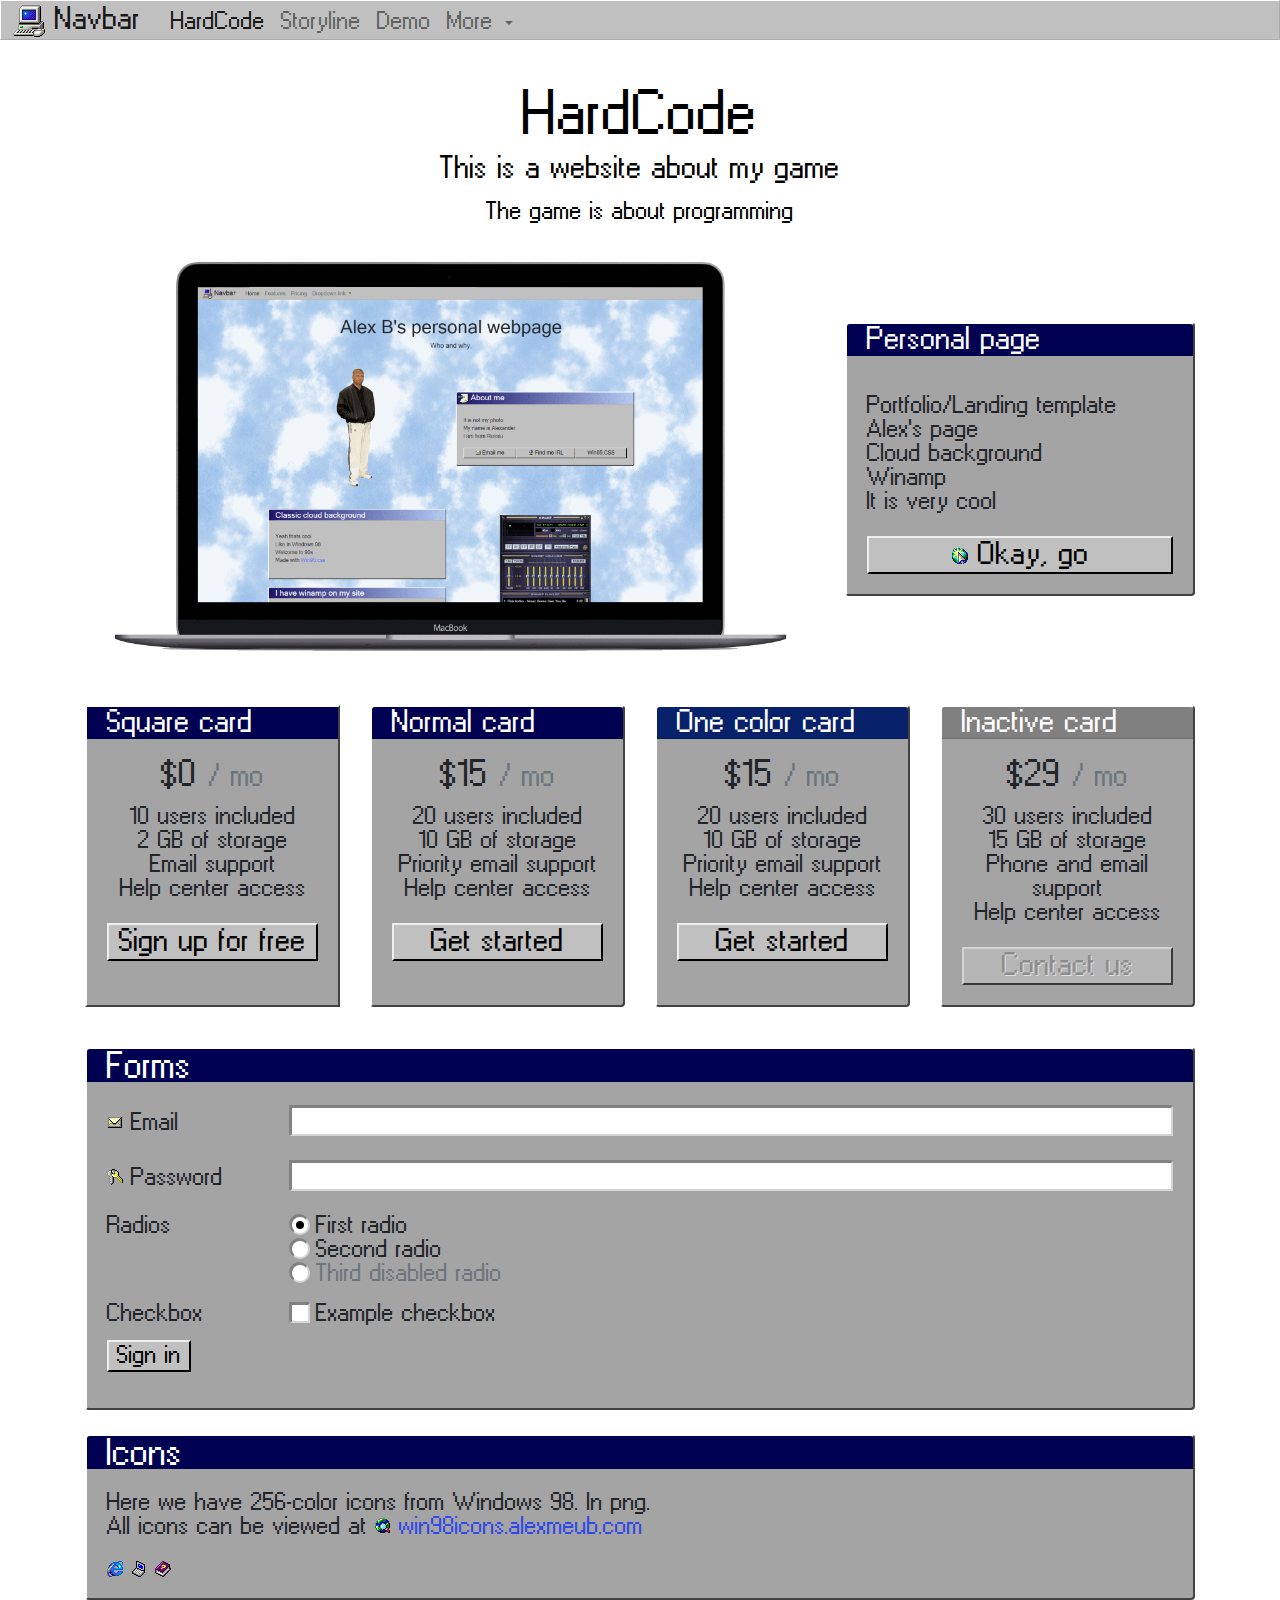
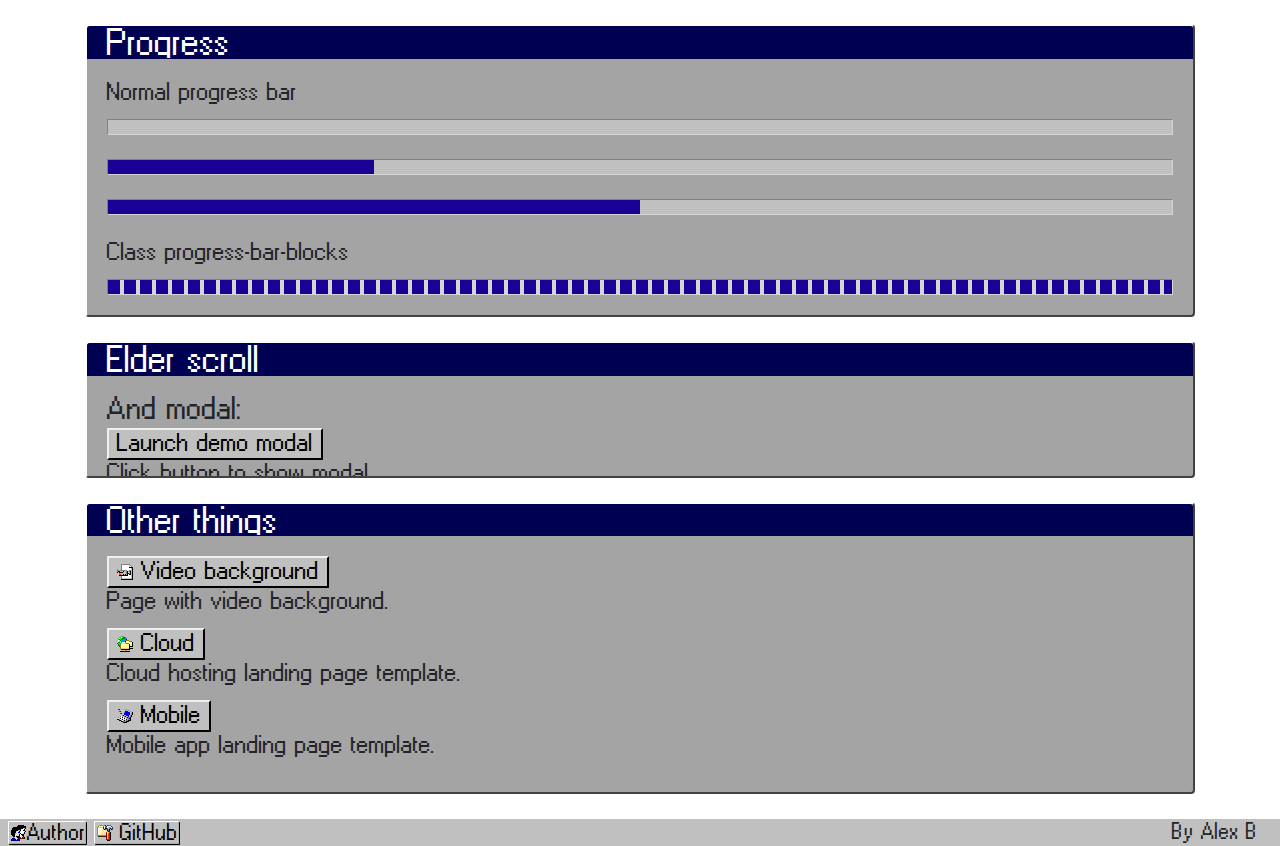
==== demo.html @ 15a9d3e6 "update" ====
<!DOCTYPE html>
<html lang="en" dir="ltr">

<head>
    <meta charset="utf-8">
    <title>HardCode</title>
    <meta name="viewport" content="width=device-width, minimum-scale=1.0" />
    <meta author="Alex B" />
    <meta property="og:image" content="assets/preview.png" />

    <link rel="shortcut icon" href="assets/icons/computer-3.png" type="image/png">

    <link rel="stylesheet" href="https://stackpath.bootstrapcdn.com/bootstrap/4.4.1/css/bootstrap.min.css" integrity="sha384-Vkoo8x4CGsO3+Hhxv8T/Q5PaXtkKtu6ug5TOeNV6gBiFeWPGFN9MuhOf23Q9Ifjh" crossorigin="anonymous">

    <link rel="stylesheet" type="text/css" href="assets/win95.css">


</head>

<body class="windows-scrollbar">

    <!-- Navbar -->
    <nav class="navbar navbar-expand-lg navbar-light navbar-95 ">
        <a class="navbar-brand" href="index.html">
            <img src="assets/icons/computer-3.png"> Navbar</a>
        <button class="navbar-toggler" type="button" data-toggle="collapse" data-target="#navbarNavDropdown" aria-controls="navbarNavDropdown" aria-expanded="false" aria-label="Toggle navigation">
            <span class="navbar-toggler-icon"></span>
        </button>
        <div class="collapse navbar-collapse" id="navbarNavDropdown">
            <ul class="navbar-nav">
                <li class="nav-item active">
                    <a class="nav-link" href="index.html">HardCode <span class="sr-only">(current)</span></a>
                </li>
                <li class="nav-item">
                    <a class="nav-link" href="#">Storyline</a>
                </li>
                <li class="nav-item">
                    <a class="nav-link" href="#">Demo</a>
                </li>
                <li class="nav-item dropdown">
                    <a class="nav-link dropdown-toggle" href="#" id="navbarDropdownMenuLink" role="button" data-toggle="dropdown" aria-haspopup="true" aria-expanded="false">
                        More
                    </a>
                    <div class="dropdown-menu" aria-labelledby="navbarDropdownMenuLink">
                        <a class="dropdown-item" href="#">About</a>
                        <a class="dropdown-item" href="#">Backend</a>
                        <a class="dropdown-item" href="#">Music</a>
                        <a class="dropdown-item" href="#">Contact</a>
                    </div>
                </li>
            </ul>
        </div>
    </nav>

    <!-- Header -->

    <div class="pricing-header px-3 py-3 pt-md-5 pb-md-4 mx-auto text-center">
        <h1 class="mb-3">HardCode</h1>
        <p class="lead">This is a website about my game</p>
        <p>The game is about programming</p>
    </div>

    <!-- Not header -->

    <div class="container">
        <div class="row mb-5">
            <div class="col-md-8 text-center">
                <img src="assets/macbook-mockup.png" class="img-fluid">
            </div>
            <div class="col-md-4 my-auto">
                <div class="card">
                    <div class="card-header">
                        <h5 class="my-0 font-weight-normal mb-1">Personal page</h5>
                    </div>
                    <div class="card-body">
                        <ul class="list-unstyled mt-3 mb-4">
                            <li>Portfolio/Landing template</li>
                            <li>Alex's page</li>
                            <li>Cloud background</li>
                            <li>Winamp</li>
                            <li>It is very cool</li>
                        </ul>
                        <a href="personal_page.html" class="btn btn-lg btn-block"><img src="assets/icons/internet_connection_wiz-5.png" class="icon-16"> Okay, go</a>
                    </div>
                </div>
            </div>
        </div>
    </div>

    <!-- Bootstrap cards -->

    <div class="container" id="page-content">
        <div class="card-deck mb-3 text-center">
            <div class="card square mb-4">
                <div class="card-header">
                    <h5 class="my-0 font-weight-normal mb-1">Square card</h5>
                </div>
                <div class="card-body">
                    <h1 class="card-title pricing-card-title">$0 <small class="text-muted">/ mo</small></h1>
                    <ul class="list-unstyled mt-3 mb-4">
                        <li>10 users included</li>
                        <li>2 GB of storage</li>
                        <li>Email support</li>
                        <li>Help center access</li>
                    </ul>
                    <button type="button" class="btn btn-lg btn-block btn-outline-primary">Sign up for free</button>
                </div>
            </div>
            <div class="card mb-4">
                <div class="card-header">
                    <h5 class="my-0 font-weight-normal mb-1">Normal card</h5>
                </div>
                <div class="card-body">
                    <h1 class="card-title pricing-card-title">$15 <small class="text-muted">/ mo</small></h1>
                    <ul class="list-unstyled mt-3 mb-4">
                        <li>20 users included</li>
                        <li>10 GB of storage</li>
                        <li>Priority email support</li>
                        <li>Help center access</li>
                    </ul>
                    <button type="button" class="btn btn-lg btn-block btn-primary">Get started</button>
                </div>
            </div>
            <div class="card w95 mb-4">
                <div class="card-header">
                    <h5 class="my-0 font-weight-normal mb-1"> One color card</h5>
                </div>
                <div class="card-body">
                    <h1 class="card-title pricing-card-title">$15 <small class="text-muted">/ mo</small></h1>
                    <ul class="list-unstyled mt-3 mb-4">
                        <li>20 users included</li>
                        <li>10 GB of storage</li>
                        <li>Priority email support</li>
                        <li>Help center access</li>
                    </ul>
                    <button type="button" class="btn btn-lg btn-block btn-primary">Get started</button>
                </div>
            </div>
            <div class="card mb-4">
                <div class="card-header header-inactive">
                    <h5 class="my-0 font-weight-normal mb-1">Inactive card</h5>
                </div>
                <div class="card-body">
                    <h1 class="card-title pricing-card-title">$29 <small class="text-muted">/ mo</small></h1>
                    <ul class="list-unstyled mt-3 mb-4">
                        <li>30 users included</li>
                        <li>15 GB of storage</li>
                        <li>Phone and email support</li>
                        <li>Help center access</li>
                    </ul>
                    <button type="button" class="btn btn-lg btn-block btn-primary" disabled>Contact us</button>
                </div>
            </div>
        </div>
    </div>

    <!-- Forms -->

    <div class="container">
        <div class="card mb-4">
            <div class="card-header">
                <h4 class="my-0 font-weight-normal">Forms</h4>
            </div>
            <div class="card-body">
                <form>
                    <div class="form-group row">
                        <label for="inputEmail3" class="col-sm-2 col-form-label"><img src="assets/icons/envelope_closed-1.png" class="icon-16-4"> Email</label>
                        <div class="col-sm-10">
                            <input type="email" class="form-95" id="inputEmail3">
                        </div>
                    </div>
                    <div class="form-group row">
                        <label for="inputPassword3" class="col-sm-2 col-form-label"><img src="assets/icons/keys-0.png" class="icon-16-4"> Password</label>
                        <div class="col-sm-10">
                            <input type="password" class="form-95" id="inputPassword3">
                        </div>
                    </div>
                    <fieldset class="form-group">
                        <div class="row">
                            <legend class="col-form-label col-sm-2 pt-0">Radios</legend>
                            <div class="col-sm-10">
                                <div class="form-check">
                                    <input class="form-check-input" type="radio" name="gridRadios" id="gridRadios1" value="option1" checked>
                                    <label class="form-check-label" for="gridRadios1">
                                        First radio
                                    </label>
                                </div>
                                <div class="form-check">
                                    <input class="form-check-input" type="radio" name="gridRadios" id="gridRadios2" value="option2">
                                    <label class="form-check-label" for="gridRadios2">
                                        Second radio
                                    </label>
                                </div>
                                <div class="form-check disabled">
                                    <input class="form-check-input" type="radio" name="gridRadios" id="gridRadios3" value="option3" disabled>
                                    <label class="form-check-label" for="gridRadios3">
                                        Third disabled radio
                                    </label>
                                </div>
                            </div>
                        </div>
                    </fieldset>
                    <div class="form-group row">
                        <div class="col-sm-2">Checkbox</div>
                        <div class="col-sm-10">
                            <div class="form-check">
                                <input class="form-check-input" type="checkbox" id="gridCheck1">
                                <label class="form-check-label" for="gridCheck1">
                                    Example checkbox
                                </label>
                            </div>
                        </div>
                    </div>
                    <div class="form-group row">
                        <div class="col-sm-10">
                            <button type="submit" class="btn btn-primary">Sign in</button>
                        </div>
                    </div>
                </form>
            </div>
        </div>
    </div>

    <!-- Icons -->

    <div class="container">
        <div class="card mb-4">
            <div class="card-header">
                <h4 class="my-0 font-weight-normal">Icons</h4>
            </div>
            <div class="card-body">
                <p>Here we have 256-color icons from Windows 98. In png. <br>
                    All icons can be viewed at <a href="https://win98icons.alexmeub.com/"> <img src="assets/icons/search_web-1.png" class="icon-16-4"> win98icons.alexmeub.com</a></p>
                <img src="assets/icons/msie1-4.png">
                <img src="assets/icons/laptop_small-0.png">
                <img src="assets/icons/help_book_cool-1.png">
            </div>
        </div>
    </div>

    <!-- Progress -->

    <div class="container">
        <div class="card mb-4">
            <div class="card-header">
                <h4 class="my-0 font-weight-normal">Progress</h4>
            </div>
            <div class="card-body">
                <p>Normal progress bar</p>
                <div class="progress card">
                    <div class="progress-bar" role="progressbar" aria-valuenow="0" aria-valuemin="0" aria-valuemax="100"></div>
                </div>
                <br>
                <div class="progress">
                    <div class="progress-bar" role="progressbar" style="width: 25%" aria-valuenow="25" aria-valuemin="0" aria-valuemax="100"></div>
                </div>
                <br>
                <div class="progress">
                    <div class="progress-bar " role="progressbar" style="width: 50%" aria-valuenow="50" aria-valuemin="0" aria-valuemax="100"></div>
                </div>
                <br>
                <p>Class progress-bar-blocks</p>
                <div class="progress">
                    <div class="progress-bar progress-bar-blocks" role="progressbar" style="width: 100%" aria-valuenow="100" aria-valuemin="0" aria-valuemax="100"></div>
                </div>
            </div>
        </div>
    </div>

    <div class="container">
        <div class="card mb-4">
            <div class="card-header">
                <h4 class="my-0 font-weight-normal">Elder scroll</h4>
            </div>
            <div class="card-body windows-scrollbar" style="overflow-y: scroll; height:100px;">
                <h5>And modal:</h5>
                <!-- Button trigger modal -->
                <button type="button" class="btn btn-primary" data-toggle="modal" data-target="#exampleModal">
                    Launch demo modal
                </button>
                <p>Click button to show modal.</p>
            </div>
        </div>
    </div>



    <!-- Modal -->
    <div class="modal fade" id="exampleModal" tabindex="-1" role="dialog" aria-labelledby="exampleModalLabel" aria-hidden="true">
        <div class="modal-dialog" role="document">
            <div class="modal-content">
                <div class="modal-header">
                    <h5 class="modal-title" id="exampleModalLabel">Modal title</h5>
                    <button type="button" class="btn" data-dismiss="modal" aria-label="Close">
                        <span aria-hidden="true">&times;</span>
                    </button>
                </div>
                <div class="modal-body">
                    <img src="assets/confused_travolta.gif" class="img-fluid">
                </div>
                <div class="modal-footer">
                    <button type="button" class="btn btn-primary" data-dismiss="modal">Close</button>
                    <button type="button" class="btn btn-primary">Save changes</button>
                </div>
            </div>
        </div>
    </div>

    <!-- OTHER-->
    <div class="container">
        <div class="card mb-4">
            <div class="card-header">
                <h4 class="my-0 font-weight-normal">Other things</h4>
            </div>
            <div class="card-body">
                
                <a class="btn btn-primary " href="video-background.html">
                    <img src="assets/icons/video_-0.png" class="icon-16"> Video background
                </a>
                <p>Page with video background.</p>
				
				<a class="btn btn-primary " href="cloud.html">
                    <img src="assets/icons/world_network_directories-1.png" class="icon-16"> Cloud
                </a>
                <p>Cloud hosting landing page template.</p>
				
				<a class="btn btn-primary " href="mobile.html">
                    <img src="assets/icons/laptop_infrared-2.png" class="icon-16"> Mobile
                </a>
                <p>Mobile app landing page template.</p>
				

            </div>
        </div>
    </div>



    <!-- Footer -->
    <footer class="taskbar">
        <div class="row" style="margin-right: 0px;">
            <div class="col-8">
                <a href="//alex-b.me" class="btn start-button"><img src="assets/icons/users-1.png" class="icon-16">Author</a>
                <a href="https://github.com/AlexBSoft/win95.css" class="btn start-button"><img src="assets/icons/directory_folder_options-5.png" class="icon-16"> GitHub</a>
            </div>
            <div class="col-4 time">By Alex B</div>
        </div>

    </footer>

    <!-- Scripts -->
    <script src="https://code.jquery.com/jquery-3.4.1.slim.min.js" integrity="sha384-J6qa4849blE2+poT4WnyKhv5vZF5SrPo0iEjwBvKU7imGFAV0wwj1yYfoRSJoZ+n" crossorigin="anonymous"></script>
    <script src="https://cdn.jsdelivr.net/npm/popper.js@1.16.0/dist/umd/popper.min.js" integrity="sha384-Q6E9RHvbIyZFJoft+2mJbHaEWldlvI9IOYy5n3zV9zzTtmI3UksdQRVvoxMfooAo" crossorigin="anonymous"></script>
    <script src="https://stackpath.bootstrapcdn.com/bootstrap/4.4.1/js/bootstrap.min.js" integrity="sha384-wfSDF2E50Y2D1uUdj0O3uMBJnjuUD4Ih7YwaYd1iqfktj0Uod8GCExl3Og8ifwB6" crossorigin="anonymous"></script>
</body>

</html>
---- assets/win95.css ----
/*

    WIN95.CSS
    https://github.com/AlexBSoft/win95.css
    Author: Alex B (alex-b.me)
    License: MIT

    Version: 1.2.0
    06.12.2020

*/
html {
  position: relative;
  min-height: 100%;
}

/* 

Choosing a custom font

*/

@font-face {
    font-family: "RetroWin98";
    src: url("RetroWin98.woff") format("woff"),
         url("RetroWin98.woff2") format("woff2");
}
/*

Body styles

*/
body {
    /* font-family: "MS Sans Serif",Tahoma,Verdana,Segoe,sans-serif;  */
    font-family: "RetroWin98";
    
    background: rgb(255, 255, 255);
    color: rgb(0, 0, 0);
    padding-bottom: 28px;
}


/*

Link color

*/
a {
    color:#2d49eb;
    
}

/*

Header

*/
header {
  position: relative;
  background-color: black;
  height: 100vh;
  min-height: 25rem;
  width: 100%;
  overflow: hidden;
}
header video {
  position: absolute;
  top: 50%;
  left: 50%;
  min-width: 100%;
  min-height: 100%;
  width: auto;
  height: auto;
  z-index: 0;
  -ms-transform: translateX(-50%) translateY(-50%);
  -moz-transform: translateX(-50%) translateY(-50%);
  -webkit-transform: translateX(-50%) translateY(-50%);
  transform: translateX(-50%) translateY(-50%);
}
header .container {
  position: relative;
  z-index: 2;
}

.bg-cloud{
    background: url(clouds2.jpg) repeat-x;
    color:#212529;
    height: 100%;
}
.container-other {
    overflow: hidden;
  }
  
.sliding-background {
    background: url("scrolling-background.png") repeat-x;
    height: 512px;
    width: 5076px;
    animation: slide 60s linear infinite;

}

@keyframes slide {
    0% {
      transform: translate3d(0, 0, 0);
    }
    100% {
      transform: translate3d(-1692px, 0, 0); /* The image width */
    }
}



/*

Scrollbar (only chrome & safari)

*/
::-webkit-scrollbar {
  width: 12px;
}
::-webkit-scrollbar-button:end:increment,::-webkit-scrollbar-button:start:decrement {
    display: block
}
::-webkit-scrollbar-button:vertical:end:decrement,::-webkit-scrollbar-button:vertical:start:increment {
    display: none
}
::-webkit-scrollbar-button:vertical:increment {
    width: 18px;
    background: silver url(combo.png) no-repeat 50%;
    height: 18px;
    margin: 1px 1px 1px 10px;
    -webkit-transform: rotateX(-90deg);
    transform: rotateX(-90deg);
    -webkit-transform: rotateY(-90deg);
    transform: rotateY(-90deg);
    border: 1px outset #fff;
    border-shadow: 1px 1px #000;
}
::-webkit-scrollbar-button:vertical:decrement {
    width: 11px;
    background: silver url(comboup.png) no-repeat 50%;
    height: 16px;
    margin: 1px 1px 1px 10px;
    transform: rotateX(180deg);
    -webkit-transform: rotateY(180deg);
    border: 1px outset #fff;
    border-shadow: 1px 1px #000
}
::-webkit-scrollbar-track{
    background-image: url(background.bmp)
}
::-webkit-scrollbar-thumb:vertical {
    border: 1px outset #fff;
    border-shadow: 1px 1px #000;
    height: 40px;
    background-color: silver
}
::-webkit-scrollbar-corner:vertical {
    background-color: #000
}
:-webkit-scrollbar-button:start:decrement,::-webkit-scrollbar-button:end:increment {
    display: block
}
::-webkit-scrollbar-button:horizontal:end:decrement,::-webkit-scrollbar-button:horizontal:start:increment {
    display: none
}
::-webkit-scrollbar-button:horizontal:increment {
    background: silver url(comboright.png) no-repeat 50%;
    -webkit-transform: rotateX(-90deg);
    transform: rotateX(-90deg);
    -webkit-transform: rotateY(-90deg);
    transform: rotateY(-90deg)
}
::-webkit-scrollbar-button:horizontal:decrement,::-webkit-scrollbar-button:horizontal:increment {
    width: 18px;
    height: 18px;
    margin: 1px 1px 1px 10px;
    border: 1px outset #fff;
    border-shadow: 1px 1px #000
}
::-webkit-scrollbar-button:horizontal:decrement {
    background: silver url(comboleft.png) no-repeat 50%;
    transform: rotateX(180deg);
    -webkit-transform: rotateY(180deg)
}
::-webkit-scrollbar-track-piece {
    margin: 1px;
}
::-webkit-scrollbar-thumb:horizontal {
    border: 1px outset #fff;
    border-shadow: 1px 1px #000;
    height: 40px;
    background-color: silver
}

/*

    Button styles

*/
.btn{
    border-width: 2px;
    border-style: outset;
    border-color: buttonface;
    border-right-color: #424242;
    border-bottom-color: #424242;
    background: silver;
    color: black;
    padding: 0 0 4px;
    border-radius: 1px;

}
.btn:hover {
    border: 2px inset #fff;
    background: silver;
    color: #424242;
    box-shadow: -1px -1px #000;
}
.btn:focus {
    border: 2px inset #fff !important;
    background: silver;
    color: #424242;
    box-shadow: -1px -1px #000 !important;
    outline: 0 !important;
    background: url(background.bmp);
}
.btn:active {
    border: 2px inset #fff !important;
    color: #424242;
    box-shadow: -1px -1px #000 !important;
    outline: 0 !important;
    background: url(background.bmp);
}

.btn-primary{
    padding-left: 8px;
    padding-right: 8px;
}
button:focus{
    outline: 1px dotted;
}
.btn.disabled,.btn:disabled{
    cursor: default;
    background-color: silver;
    border-style: outset;
    border-color: buttonface;
    border-right-color: #424242;
    border-bottom-color: #424242;
    color: grey;
    text-shadow: 1px 1px #fff;
}

/*

CARDS

*/
.card{
    border: solid;
    border-width: 2px;
    border-bottom-color: #424242;
    border-right-color: #424242;
    border-left-color: #fff;
    border-top-color: #fff;
    background: rgb(164, 164, 164);
    color:#212529;
    
}
.card.square{
    border-radius: 0px;
}
.card.square .card-header{
    border-radius: 0px;
}
.card.w95 .card-header{
    background: #08216b;

    
    /* OR #000082 is better?*/
}
.card-header{
    /* background: -webkit-linear-gradient(left,#08216b,#a5cef7); */
    background: rgb(0, 0, 82);
    color: #fff;
    display: block;
    white-space: nowrap;
    overflow: hidden;
    text-overflow: ellipsis;
    padding-top: 2px;
    padding-bottom: 1px;
    text-align: left;
    
}
.card-header.icon{
    padding-left: 4px;
}
.header-inactive{
    background: gray !important;
}
.card-title{
    font-size: x-large;
    
}

/*

LIST GROUPS

*/
.list-group{
    border: solid;
    border-width: 2px;
    border-bottom-color: #424242;
    border-right-color: #424242;
    border-left-color: #fff;
    border-top-color: #fff;
    background: silver;
    color:#212529;
}
.list-group-item{
    position: relative;
    display: block;
    background: transparent;
    color: #212529;
}
.list-group-item-primary{
    color: white;
    background: -webkit-linear-gradient(left,#08216b,#a5cef7);
}
.list-group-item-action:hover {
    color: #08216b;
}

/*

NAVBAR

*/
.navbar-95{
    
    background: silver;
    margin: 0;
    border: 1px outset #fff;
    min-height: 40px;
    padding: 0 6px;
    color:#212529;
}

.navbar-brand{
    color:#212529;
    padding: 0 6px;
}
.nav-link{
    text-decoration: none;
    display: inline-block;
    padding: 0 9px;
    color:#212529;
}
.dropdown-menu{
    display: none;
    min-width: 119px;
    padding: 0 0 2px;
    margin-left: 12px;
    font-size: 12px;
    list-style-type: none;
    background: silver;
    border: 1.8px outset #fff;
    border-radius: 0;
    -webkit-box-shadow: 1.5px 1.5px #000;
    box-shadow: 1.5px 1.5px #000;
}
.dropdown-item{
    padding: 1px 0 1px 2px;
}
.dropdown-item:hover{
    color:#08216b;
}
.navbar-light .navbar-toggler.collapsed .navbar-toggler-icon {
    width: 32px;
    background: url(icons/directory_closed_cool-5.png);
}
.navbar-light .navbar-toggler .navbar-toggler-icon {
    width: 32px;
    background: url(icons/directory_open_cool-5.png);
}
.navbar-toggler{
    width: auto;
}
/*

FOOTER

*/
.taskbar{
    cursor: default;
    background-color: silver;
    margin: 16px 0 0 0;
    padding: 0 8px;
    position: static;
    bottom: 0;
    border-top: 2px outset #fff;
    z-index: 228;
    width: 100%;
    margin-right: 0px;
    position: absolute;
    bottom: 0;
}
.taskbar .start-button {
    cursor: default;
    display: inline-block;
    border: 1px outset #fff;
    padding: 0 0 0 2px;
    box-shadow: 1px 1px #000;
    margin-bottom: 2px;
    font-size: 14px;
}
.taskbar .time {
    color:#212529;
    margin-top: 2px;
   
    text-align: right;
    font-size: 14px;
    margin-right: 0px;
}
#page-content {
    flex: 1 0 auto;
}
/*

ICONS

*/
.icon-16{
    margin-bottom:2px;
    max-height: 16px;
}
.icon-16-4{
    margin-bottom:4px;
    max-height: 16px;
}
/*

FORMS

*/
.form-95 {
    width: 100%;
    border: 2px inset #d5d5d5;
    color: #424242;
    background: #fff;
    box-shadow: -1px -1px 0 0 #828282;
    margin-top: 4px;
    padding-left:2px;
}
.bootstrap-select,
textarea:focus, 
textarea.form-control:focus, 
input.form-control:focus, 
input[type=text]:focus, 
input[type=password]:focus, 
input[type=email]:focus, 
input[type=number]:focus, 
[type=text].form-control:focus, 
[type=password].form-control:focus, 
[type=email].form-control:focus, 
[type=tel].form-control:focus, 
[contenteditable].form-control:focus {
    outline: 0 !important;
}
input[type="radio"],input[type="checkbox"] {
  position: absolute;
  left: -9999px;
}

.form-check-label::before, .form-check-label::after {
  content: '';
  position: absolute;
  top: 0;
  left: 0;
}
.form-check-label{
    margin-left: 6px;
}


input[type="radio"] + .form-check-label::before,
input[type="radio"] + .form-check-label::after {
  border-radius: 50%;
}

.form-check-label::before {
    height: 20px;
    width:20px;
    top: 3px;
    padding-right: 2px;
    border: 2px inset #d5d5d5;
    background: white;
    box-shadow: -1px -1px 0 0 #828282;
}
input[type="radio"] + .form-check-label::after {
  display: none;
  width: 8px;
  height: 8px;
  margin: 6px;
  top: 3px;
  background: black;
}
input[type="checkbox"] + .form-check-label::after {
    display: none;
    background-image: url("data:image/svg+xml,%3csvg xmlns='http://www.w3.org/2000/svg' viewBox='0 0 8 8'%3e%3cpath fill='%23000' d='M6.564.75l-3.59 3.612-1.538-1.55L0 4.26 2.974 7.25 8 2.193z'/%3e%3c/svg%3e");
    width: 12px;
    height: 12px;
    margin: 4px;  
    top: 3px;
}
input:checked + .form-check-label::after {
  display: block;
}
/*

Progress bar

*/
.progress{
    height: 1rem;
    overflow: hidden;
    font-size: .75rem;
    background-color: silver;
    border-radius: 0rem;
    border: 1px inset #d5d5d5;
    color: #424242;
}
.progress-bar{
    display: -webkit-box;
    display: -ms-flexbox;
    display: flex;
    -webkit-box-orient: vertical;
    -webkit-box-direction: normal;
    -ms-flex-direction: column;
    flex-direction: column;
    -webkit-box-pack: center;
    -ms-flex-pack: center;
    justify-content: center;
    color: #fff;
    text-align: center;
    background-color: #1a0094;
    transition: width .6s ease;
}
.progress-bar-blocks{
    background-image: linear-gradient(90deg,transparent 75%,#d5d5d5 25%);
    background-size: 1rem 1rem;
}

/*

TABS

*/
.tab-content {
    background: silver;
    border: solid;
    border-width: 2px;
    border-bottom-color: #424242;
    border-right-color: #424242;
    border-left-color: #fff;
    border-top-color: silver;
    padding: 1rem 1.4rem;
}
.nav-tabs {
    border-bottom: 2px solid white;
}
.nav-tabs .nav-item {
    position: relative;
    margin-bottom: 0;
    background: #c0c0c0;
    color: black;
    border-top-left-radius: 4px;
    border-top-right-radius: 4px;
    border-right: 1px solid #5A5A5A;
    box-sizing: border-box;
}
.nav-tabs .nav-item .nav-link {
    color: black;
    padding: .2rem 1.8rem;
    box-sizing: border-box;
    transform: none;
}
.nav-tabs .nav-item .nav-link.active {
    position: relative;
    background: #c0c0c0;
}
.nav-tabs .nav-item:not(:first-child) .nav-link.active {
    border-left: 1px solid #5A5A5A;
}
.nav-tabs .nav-item:first-child{
    border-left: 2px solid white;
}
.nav-tabs .nav-item .nav-link.active:after {
    content: '';
    display: block;
    width: 100%;
    height: 2px;
    position: absolute;
    left: 0;
    bottom: -2px;
    background: #c0c0c0;
}
.nav-tabs .nav-link {
    border: 0;
    padding: 1rem 1rem;
}

/*

MODAL
TODO: make it draggable;

*/
.modal-content{
    box-shadow: 1px 1px 0 0 #424242;
    border: 1px solid #fff;
    border-right-color: #848484;
    border-bottom-color: #848484;
    background: silver;
    padding: 2px;
}
.modal-header{
    height: 32px;
    background: -webkit-linear-gradient(left,#08216b,#a5cef7)!important;
    color:white;
    padding-top: 0px;
    padding-bottom: 0px;
    padding-left: 6px;
    padding-right: 6px;
}
.modal-header .btn{
    margin-top: 5px;
    padding-bottom: 10px;
    height: 22px;
    width: 22px;
}
.modal-header .btn span{
    position: absolute;
    top: 6px;
    right: 14px;
}
.modal-title{
    padding-top: 2px;
    padding-bottom: 1px;
}
.modal-footer{
    padding: 6px;
}

/*

TABLES

*/
.table{
    background: white;
    border-color: #c0c0c0;
}
.table-bordered{
    border: 1px solid #c0c0c0;
}
.table-bordered td, .table-bordered th {
    border: 1px solid #c0c0c0;
}
.table td, .table th {
    padding: .75rem;
    vertical-align: top;
    border-top: 1px solid #c0c0c0;
}
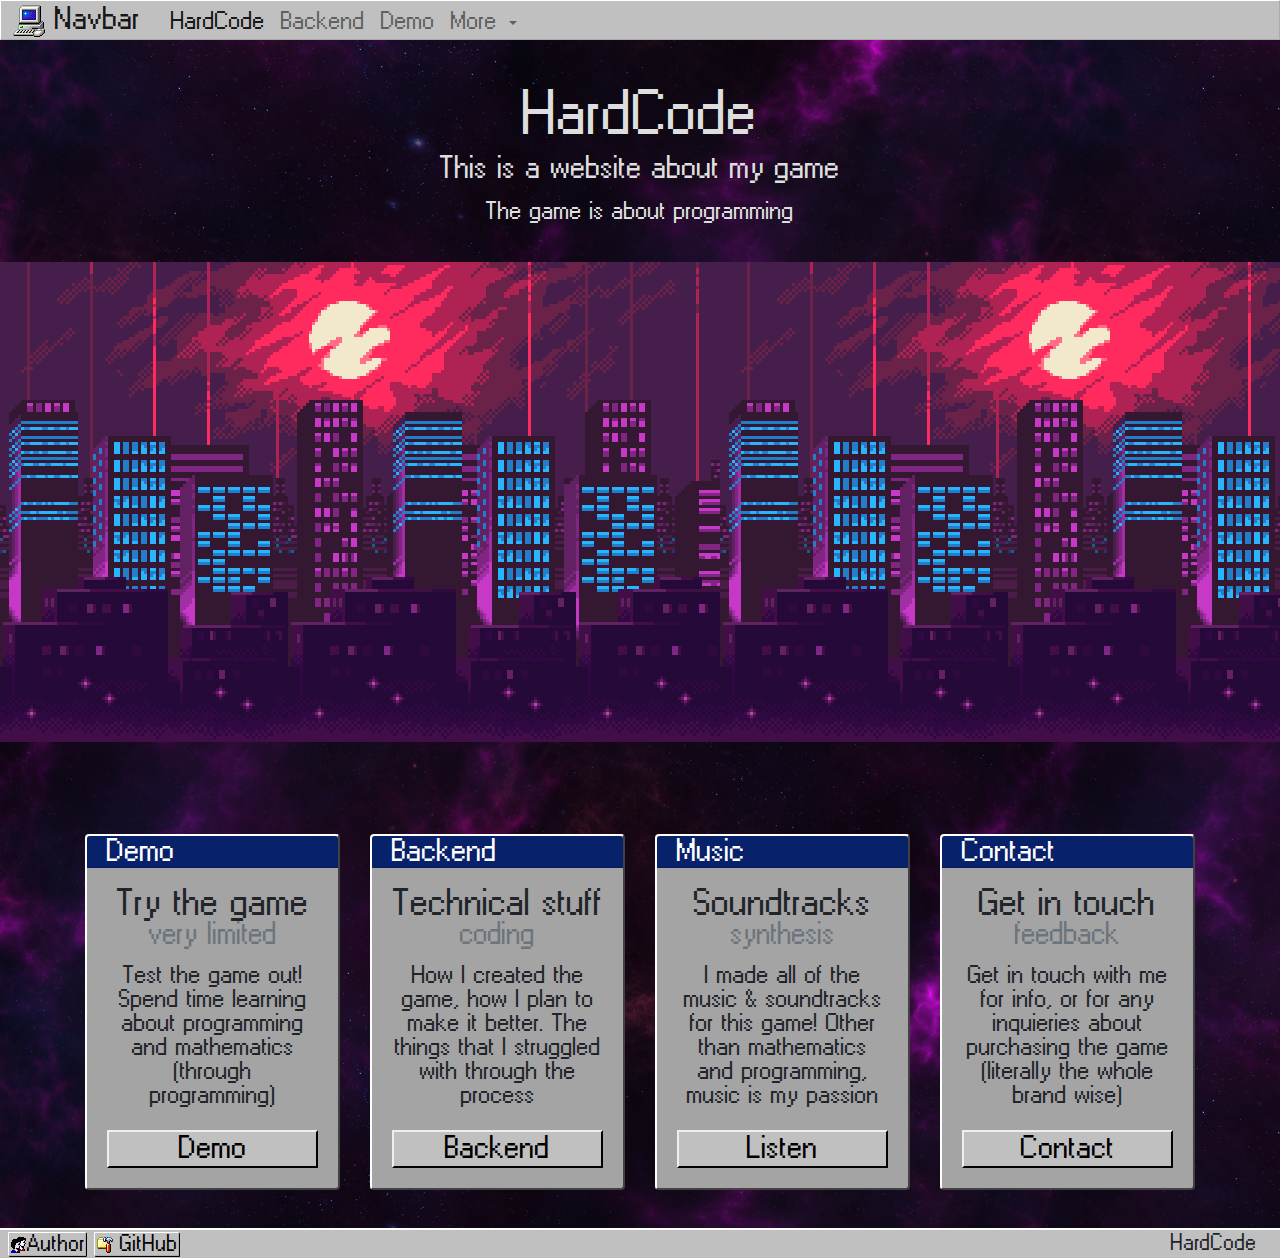
==== commit 5082a29e: "Push" ====
--- a/demo.html
+++ b/demo.html
@@ -5,7 +5,7 @@
     <meta charset="utf-8">
     <title>HardCode</title>
     <meta name="viewport" content="width=device-width, minimum-scale=1.0" />
-    <meta author="Alex B" />
+    <meta author="Mathew Migliore" />
     <meta property="og:image" content="assets/preview.png" />
 
     <link rel="shortcut icon" href="assets/icons/computer-3.png" type="image/png">
@@ -14,10 +14,9 @@
 
     <link rel="stylesheet" type="text/css" href="assets/win95.css">
 
-
 </head>
 
-<body class="windows-scrollbar">
+<body class="windows-scrollbar bg-nebula">
 
     <!-- Navbar -->
     <nav class="navbar navbar-expand-lg navbar-light navbar-95 ">
@@ -32,318 +31,125 @@
                     <a class="nav-link" href="index.html">HardCode <span class="sr-only">(current)</span></a>
                 </li>
                 <li class="nav-item">
-                    <a class="nav-link" href="#">Storyline</a>
+                    <a class="nav-link" href="backend.html">Backend</a>
                 </li>
                 <li class="nav-item">
-                    <a class="nav-link" href="#">Demo</a>
+                    <a class="nav-link" href="demo.html">Demo</a>
                 </li>
                 <li class="nav-item dropdown">
                     <a class="nav-link dropdown-toggle" href="#" id="navbarDropdownMenuLink" role="button" data-toggle="dropdown" aria-haspopup="true" aria-expanded="false">
                         More
                     </a>
                     <div class="dropdown-menu" aria-labelledby="navbarDropdownMenuLink">
-                        <a class="dropdown-item" href="#">About</a>
-                        <a class="dropdown-item" href="#">Backend</a>
-                        <a class="dropdown-item" href="#">Music</a>
-                        <a class="dropdown-item" href="#">Contact</a>
+                        <a class="dropdown-item" href="about.html">About</a>
+                        <a class="dropdown-item" href="storyline.html">Storyline</a>
+                        <a class="dropdown-item" href="soundtracks.html">Music</a>
+                        <a class="dropdown-item" href="contact.html">Contact</a>
                     </div>
                 </li>
             </ul>
         </div>
     </nav>
+    
 
     <!-- Header -->
 
-    <div class="pricing-header px-3 py-3 pt-md-5 pb-md-4 mx-auto text-center">
+    <div class="hardcode-header px-3 py-3 pt-md-5 pb-md-4 mx-auto text-center">
         <h1 class="mb-3">HardCode</h1>
         <p class="lead">This is a website about my game</p>
         <p>The game is about programming</p>
     </div>
-
+    <div class="container-other">
+        <div class="sliding-background"></div>
+    </div>
     <!-- Not header -->
 
-    <div class="container">
-        <div class="row mb-5">
-            <div class="col-md-8 text-center">
-                <img src="assets/macbook-mockup.png" class="img-fluid">
-            </div>
-            <div class="col-md-4 my-auto">
-                <div class="card">
-                    <div class="card-header">
-                        <h5 class="my-0 font-weight-normal mb-1">Personal page</h5>
-                    </div>
-                    <div class="card-body">
-                        <ul class="list-unstyled mt-3 mb-4">
-                            <li>Portfolio/Landing template</li>
-                            <li>Alex's page</li>
-                            <li>Cloud background</li>
-                            <li>Winamp</li>
-                            <li>It is very cool</li>
-                        </ul>
-                        <a href="personal_page.html" class="btn btn-lg btn-block"><img src="assets/icons/internet_connection_wiz-5.png" class="icon-16"> Okay, go</a>
-                    </div>
-                </div>
-            </div>
-        </div>
-    </div>
 
     <!-- Bootstrap cards -->
 
-    <div class="container" id="page-content">
-        <div class="card-deck mb-3 text-center">
-            <div class="card square mb-4">
+    <div class="container " id="page-content">
+        <div class="card-deck mt-3 mb-3 text-center">
+
+            <div class="card w95 mb-4">
                 <div class="card-header">
-                    <h5 class="my-0 font-weight-normal mb-1">Square card</h5>
+                    <h5 class="my-0 font-weight-normal mb-1">Demo</h5>
                 </div>
                 <div class="card-body">
-                    <h1 class="card-title pricing-card-title">$0 <small class="text-muted">/ mo</small></h1>
+                    <h1 class="card-title pricing-card-title">Try the game <small class="text-muted">very limited</small></h1>
                     <ul class="list-unstyled mt-3 mb-4">
-                        <li>10 users included</li>
-                        <li>2 GB of storage</li>
-                        <li>Email support</li>
-                        <li>Help center access</li>
+                        <p>
+                            Test the game out! Spend time learning about programming
+                            and mathematics (through programming)
+                        </p>
                     </ul>
-                    <button type="button" class="btn btn-lg btn-block btn-outline-primary">Sign up for free</button>
+                    <a href="storyline.html" class="btn btn-lg btn-block btn-primary">Demo</a>
                 </div>
             </div>
-            <div class="card mb-4">
+
+            <div class="card w95 mb-4">
                 <div class="card-header">
-                    <h5 class="my-0 font-weight-normal mb-1">Normal card</h5>
+                    <h5 class="my-0 font-weight-normal mb-1">Backend</h5>
                 </div>
                 <div class="card-body">
-                    <h1 class="card-title pricing-card-title">$15 <small class="text-muted">/ mo</small></h1>
+                    <h1 class="card-title pricing-card-title">Technical stuff <small class="text-muted">coding</small></h1>
                     <ul class="list-unstyled mt-3 mb-4">
-                        <li>20 users included</li>
-                        <li>10 GB of storage</li>
-                        <li>Priority email support</li>
-                        <li>Help center access</li>
+                        <p>
+                            How I created the game, how I plan to make it better.
+                            The things that I struggled with through the process
+                        </p>
                     </ul>
-                    <button type="button" class="btn btn-lg btn-block btn-primary">Get started</button>
+                    <a href="backend.html" class="btn btn-lg btn-block btn-primary">Backend</a>
                 </div>
             </div>
+
+
             <div class="card w95 mb-4">
                 <div class="card-header">
-                    <h5 class="my-0 font-weight-normal mb-1"> One color card</h5>
+                    <h5 class="my-0 font-weight-normal mb-1">Music</h5>
                 </div>
                 <div class="card-body">
-                    <h1 class="card-title pricing-card-title">$15 <small class="text-muted">/ mo</small></h1>
+                    <h1 class="card-title pricing-card-title">Soundtracks <small class="text-muted">synthesis</small></h1>
                     <ul class="list-unstyled mt-3 mb-4">
-                        <li>20 users included</li>
-                        <li>10 GB of storage</li>
-                        <li>Priority email support</li>
-                        <li>Help center access</li>
+                        <p>
+                            I made all of the music & soundtracks for this game! 
+                            Other than mathematics and programming, music is my passion
+                        </p>
                     </ul>
-                    <button type="button" class="btn btn-lg btn-block btn-primary">Get started</button>
+                    <a href="soundtracks.html" class="btn btn-lg btn-block btn-primary">Listen</a>
                 </div>
             </div>
-            <div class="card mb-4">
-                <div class="card-header header-inactive">
-                    <h5 class="my-0 font-weight-normal mb-1">Inactive card</h5>
+
+
+            <div class="card w95 mb-4">
+                <div class="card-header">
+                    <h5 class="my-0 font-weight-normal mb-1">Contact</h5>
                 </div>
                 <div class="card-body">
-                    <h1 class="card-title pricing-card-title">$29 <small class="text-muted">/ mo</small></h1>
+                    <h1 class="card-title pricing-card-title">Get in touch <small class="text-muted">feedback</small></h1>
                     <ul class="list-unstyled mt-3 mb-4">
-                        <li>30 users included</li>
-                        <li>15 GB of storage</li>
-                        <li>Phone and email support</li>
-                        <li>Help center access</li>
+                        <p>
+                            Get in touch with me for info, or for any
+                            inquieries about purchasing the game 
+                            (literally the whole brand wise) <br>
+                        </p>
                     </ul>
-                    <button type="button" class="btn btn-lg btn-block btn-primary" disabled>Contact us</button>
+                    <a href="contact.html" class="btn btn-lg btn-block btn-primary">Contact</a>
                 </div>
             </div>
-        </div>
-    </div>
-
-    <!-- Forms -->
-
-    <div class="container">
-        <div class="card mb-4">
-            <div class="card-header">
-                <h4 class="my-0 font-weight-normal">Forms</h4>
-            </div>
-            <div class="card-body">
-                <form>
-                    <div class="form-group row">
-                        <label for="inputEmail3" class="col-sm-2 col-form-label"><img src="assets/icons/envelope_closed-1.png" class="icon-16-4"> Email</label>
-                        <div class="col-sm-10">
-                            <input type="email" class="form-95" id="inputEmail3">
-                        </div>
-                    </div>
-                    <div class="form-group row">
-                        <label for="inputPassword3" class="col-sm-2 col-form-label"><img src="assets/icons/keys-0.png" class="icon-16-4"> Password</label>
-                        <div class="col-sm-10">
-                            <input type="password" class="form-95" id="inputPassword3">
-                        </div>
-                    </div>
-                    <fieldset class="form-group">
-                        <div class="row">
-                            <legend class="col-form-label col-sm-2 pt-0">Radios</legend>
-                            <div class="col-sm-10">
-                                <div class="form-check">
-                                    <input class="form-check-input" type="radio" name="gridRadios" id="gridRadios1" value="option1" checked>
-                                    <label class="form-check-label" for="gridRadios1">
-                                        First radio
-                                    </label>
-                                </div>
-                                <div class="form-check">
-                                    <input class="form-check-input" type="radio" name="gridRadios" id="gridRadios2" value="option2">
-                                    <label class="form-check-label" for="gridRadios2">
-                                        Second radio
-                                    </label>
-                                </div>
-                                <div class="form-check disabled">
-                                    <input class="form-check-input" type="radio" name="gridRadios" id="gridRadios3" value="option3" disabled>
-                                    <label class="form-check-label" for="gridRadios3">
-                                        Third disabled radio
-                                    </label>
-                                </div>
-                            </div>
-                        </div>
-                    </fieldset>
-                    <div class="form-group row">
-                        <div class="col-sm-2">Checkbox</div>
-                        <div class="col-sm-10">
-                            <div class="form-check">
-                                <input class="form-check-input" type="checkbox" id="gridCheck1">
-                                <label class="form-check-label" for="gridCheck1">
-                                    Example checkbox
-                                </label>
-                            </div>
-                        </div>
-                    </div>
-                    <div class="form-group row">
-                        <div class="col-sm-10">
-                            <button type="submit" class="btn btn-primary">Sign in</button>
-                        </div>
-                    </div>
-                </form>
-            </div>
-        </div>
-    </div>
-
-    <!-- Icons -->
-
-    <div class="container">
-        <div class="card mb-4">
-            <div class="card-header">
-                <h4 class="my-0 font-weight-normal">Icons</h4>
-            </div>
-            <div class="card-body">
-                <p>Here we have 256-color icons from Windows 98. In png. <br>
-                    All icons can be viewed at <a href="https://win98icons.alexmeub.com/"> <img src="assets/icons/search_web-1.png" class="icon-16-4"> win98icons.alexmeub.com</a></p>
-                <img src="assets/icons/msie1-4.png">
-                <img src="assets/icons/laptop_small-0.png">
-                <img src="assets/icons/help_book_cool-1.png">
-            </div>
-        </div>
-    </div>
-
-    <!-- Progress -->
-
-    <div class="container">
-        <div class="card mb-4">
-            <div class="card-header">
-                <h4 class="my-0 font-weight-normal">Progress</h4>
-            </div>
-            <div class="card-body">
-                <p>Normal progress bar</p>
-                <div class="progress card">
-                    <div class="progress-bar" role="progressbar" aria-valuenow="0" aria-valuemin="0" aria-valuemax="100"></div>
-                </div>
-                <br>
-                <div class="progress">
-                    <div class="progress-bar" role="progressbar" style="width: 25%" aria-valuenow="25" aria-valuemin="0" aria-valuemax="100"></div>
-                </div>
-                <br>
-                <div class="progress">
-                    <div class="progress-bar " role="progressbar" style="width: 50%" aria-valuenow="50" aria-valuemin="0" aria-valuemax="100"></div>
-                </div>
-                <br>
-                <p>Class progress-bar-blocks</p>
-                <div class="progress">
-                    <div class="progress-bar progress-bar-blocks" role="progressbar" style="width: 100%" aria-valuenow="100" aria-valuemin="0" aria-valuemax="100"></div>
-                </div>
-            </div>
-        </div>
-    </div>
-
-    <div class="container">
-        <div class="card mb-4">
-            <div class="card-header">
-                <h4 class="my-0 font-weight-normal">Elder scroll</h4>
-            </div>
-            <div class="card-body windows-scrollbar" style="overflow-y: scroll; height:100px;">
-                <h5>And modal:</h5>
-                <!-- Button trigger modal -->
-                <button type="button" class="btn btn-primary" data-toggle="modal" data-target="#exampleModal">
-                    Launch demo modal
-                </button>
-                <p>Click button to show modal.</p>
-            </div>
-        </div>
-    </div>
 
 
 
-    <!-- Modal -->
-    <div class="modal fade" id="exampleModal" tabindex="-1" role="dialog" aria-labelledby="exampleModalLabel" aria-hidden="true">
-        <div class="modal-dialog" role="document">
-            <div class="modal-content">
-                <div class="modal-header">
-                    <h5 class="modal-title" id="exampleModalLabel">Modal title</h5>
-                    <button type="button" class="btn" data-dismiss="modal" aria-label="Close">
-                        <span aria-hidden="true">&times;</span>
-                    </button>
-                </div>
-                <div class="modal-body">
-                    <img src="assets/confused_travolta.gif" class="img-fluid">
-                </div>
-                <div class="modal-footer">
-                    <button type="button" class="btn btn-primary" data-dismiss="modal">Close</button>
-                    <button type="button" class="btn btn-primary">Save changes</button>
-                </div>
-            </div>
         </div>
     </div>
-
-    <!-- OTHER-->
-    <div class="container">
-        <div class="card mb-4">
-            <div class="card-header">
-                <h4 class="my-0 font-weight-normal">Other things</h4>
-            </div>
-            <div class="card-body">
-                
-                <a class="btn btn-primary " href="video-background.html">
-                    <img src="assets/icons/video_-0.png" class="icon-16"> Video background
-                </a>
-                <p>Page with video background.</p>
-				
-				<a class="btn btn-primary " href="cloud.html">
-                    <img src="assets/icons/world_network_directories-1.png" class="icon-16"> Cloud
-                </a>
-                <p>Cloud hosting landing page template.</p>
-				
-				<a class="btn btn-primary " href="mobile.html">
-                    <img src="assets/icons/laptop_infrared-2.png" class="icon-16"> Mobile
-                </a>
-                <p>Mobile app landing page template.</p>
-				
-
-            </div>
-        </div>
-    </div>
-
-
 
     <!-- Footer -->
     <footer class="taskbar">
         <div class="row" style="margin-right: 0px;">
             <div class="col-8">
-                <a href="//alex-b.me" class="btn start-button"><img src="assets/icons/users-1.png" class="icon-16">Author</a>
-                <a href="https://github.com/AlexBSoft/win95.css" class="btn start-button"><img src="assets/icons/directory_folder_options-5.png" class="icon-16"> GitHub</a>
+                <a href="personal_page.html" class="btn start-button"><img src="assets/icons/users-1.png" class="icon-16">Author</a>
+                <a href="https://github.com/MathewMigliore/HardCodeSite" class="btn start-button"><img src="assets/icons/directory_folder_options-5.png" class="icon-16"> GitHub</a>
             </div>
-            <div class="col-4 time">By Alex B</div>
+            <div class="col-4 time">HardCode</div>
         </div>
 
     </footer>
--- a/assets/win95.css
+++ b/assets/win95.css
@@ -82,13 +82,25 @@
   z-index: 2;
 }
 
+.hardcode-header{
+    color: rgb(222, 222, 222);
+}
+
 .bg-cloud{
     background: url(clouds2.jpg) repeat-x;
     color:#212529;
     height: 100%;
 }
+
+.bg-nebula{
+    background: url(PurpleNebula.png) repeat;
+    color:#212529;
+    height: 100%;
+}
+
 .container-other {
     overflow: hidden;
+    /* position: absolute; */
   }
   
 .sliding-background {
@@ -96,7 +108,6 @@
     height: 512px;
     width: 5076px;
     animation: slide 60s linear infinite;
-
 }
 
 @keyframes slide {
@@ -116,7 +127,7 @@
 
 */
 ::-webkit-scrollbar {
-  width: 12px;
+  width: 24px;
 }
 ::-webkit-scrollbar-button:end:increment,::-webkit-scrollbar-button:start:decrement {
     display: block
@@ -258,6 +269,7 @@
 .card{
     border: solid;
     border-width: 2px;
+
     border-bottom-color: #424242;
     border-right-color: #424242;
     border-left-color: #fff;
@@ -265,6 +277,9 @@
     background: rgb(164, 164, 164);
     color:#212529;
     
+}
+.card-deck{
+    padding-top: 4%;
 }
 .card.square{
     border-radius: 0px;
